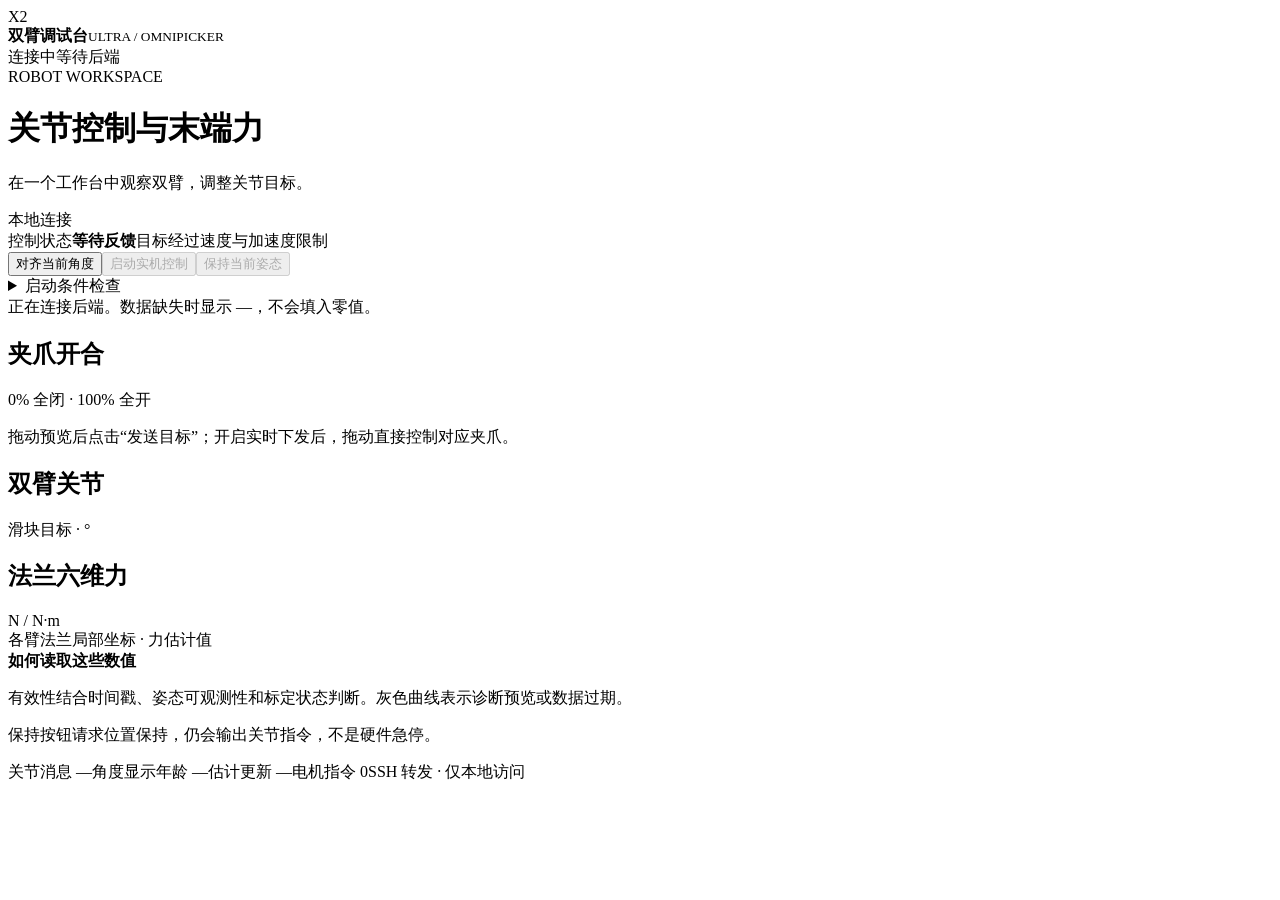
==== x2_kinematics/aimdk_bridge/panel_assets/index.html @ 58e99a2c "Initial source release for X2 Ultra dual-arm web control" ====
<!doctype html>
<html lang="zh-CN"><head><meta charset="utf-8"><meta name="viewport" content="width=device-width,initial-scale=1"><title>X2 · 双臂调试台</title><link rel="stylesheet" href="/styles.css"><script src="/app.js" defer></script></head>
<body>
<header><div class="brand"><span class="logo">X2</span><div><b>双臂调试台</b><small>ULTRA / OMNIPICKER</small></div></div><div class="header-right"><span id="mode" class="pill">连接中</span><span id="connection" class="pill neutral">等待后端</span></div></header>
<main><div class="intro"><div><div class="eyebrow">ROBOT WORKSPACE</div><h1>关节控制与末端力</h1><p>在一个工作台中观察双臂，调整关节目标。</p></div><div class="endpoint"><span class="dot"></span> 本地连接 <code id="endpoint"></code></div></div>
<section class="toolbar"><div><span class="label">控制状态</span><strong id="control-state">等待反馈</strong><span id="limit-note">目标经过速度与加速度限制</span></div><div class="actions"><button id="sync">对齐当前角度</button><button id="arm" class="primary" disabled>启动实机控制</button><button id="hold" class="hold" disabled>保持当前姿态</button></div></section>
<details id="readiness" class="readiness"><summary id="readiness-title">启动条件检查</summary><ul id="startup-checks"></ul></details>
<div id="notice" class="notice">正在连接后端。数据缺失时显示 —，不会填入零值。</div>
<section class="gripper-panel"><div class="section-title"><h2>夹爪开合</h2><span>0% 全闭 · 100% 全开</span></div><div id="grippers" class="gripper-grid"></div><p id="gripper-note" class="gripper-note">拖动预览后点击“发送目标”；开启实时下发后，拖动直接控制对应夹爪。</p></section>
<div class="workspace"><section class="joint-space"><div class="section-title"><h2>双臂关节</h2><span>滑块目标 · °</span></div><div id="arms" class="arm-grid"></div></section>
<aside><div class="section-title"><h2>法兰六维力</h2><span>N / N·m</span></div><div class="force-note">各臂法兰局部坐标 · 力估计值</div><div id="forces"></div><div class="explain"><b>如何读取这些数值</b><p>有效性结合时间戳、姿态可观测性和标定状态判断。灰色曲线表示诊断预览或数据过期。</p><p>保持按钮请求位置保持，仍会输出关节指令，不是硬件急停。</p></div></aside></div>
<footer><span id="feedback-age">关节消息 —</span><span id="display-age">角度显示年龄 —</span><span id="force-age">估计更新 —</span><span id="command-count">电机指令 0</span><span>SSH 转发 · 仅本地访问</span></footer>
</main><div id="toast" role="status"></div></body></html>
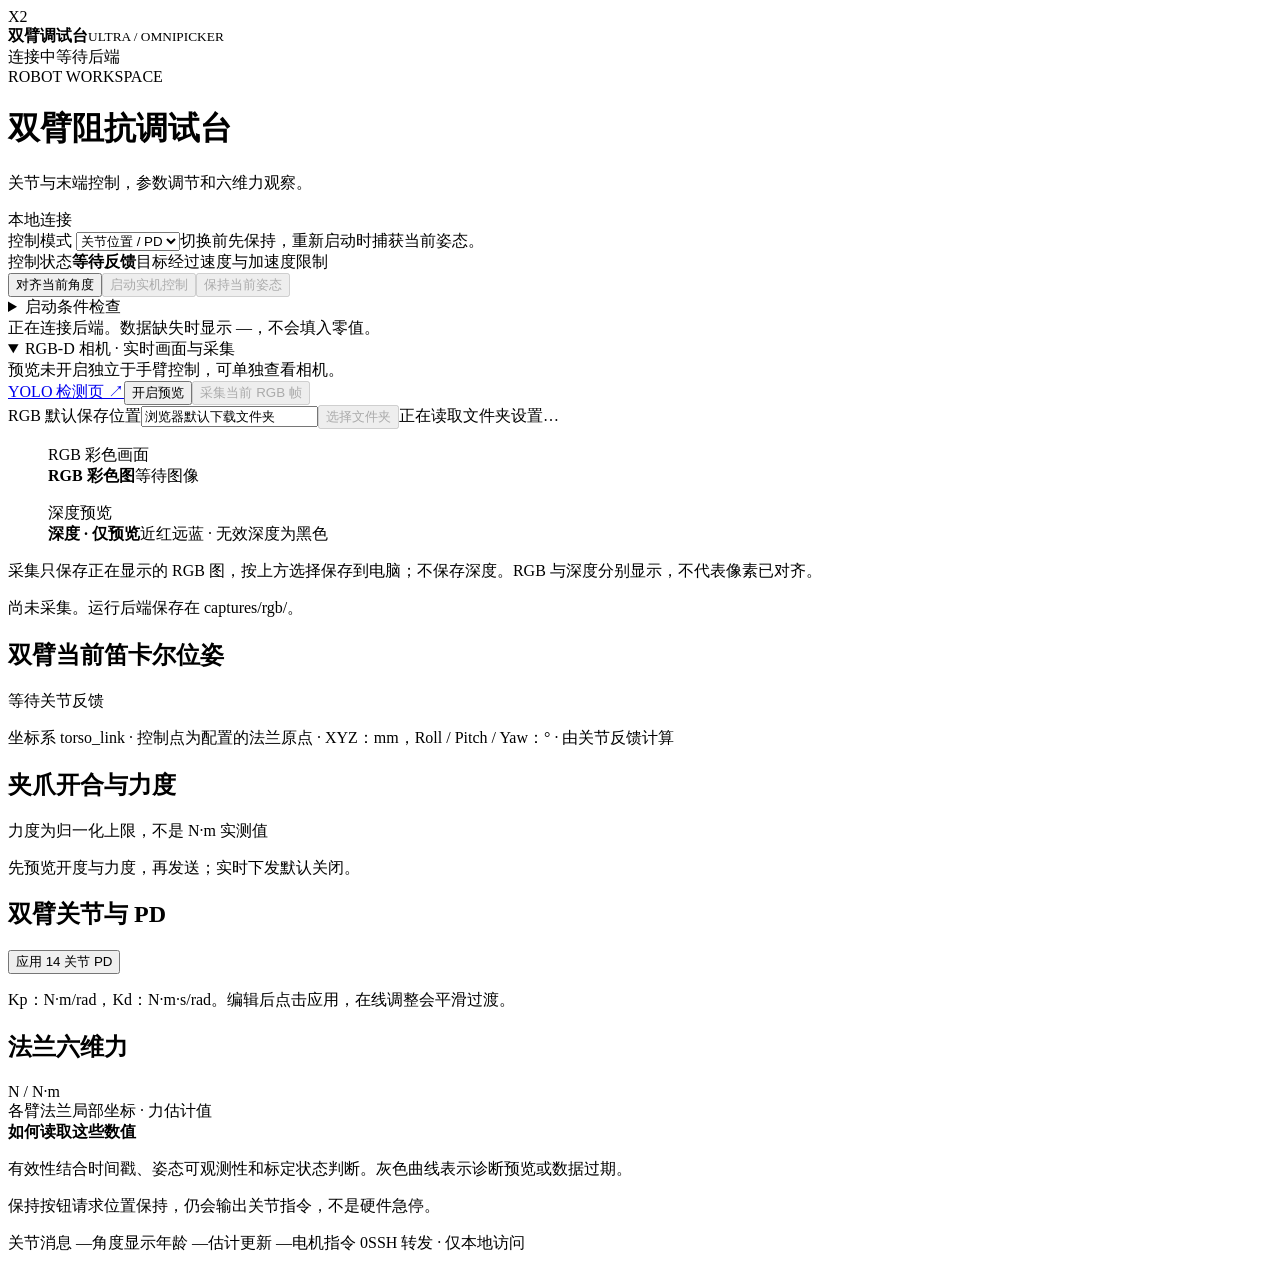
==== commit 3465036e: "Update web control, camera preview, motion policy and usage guide" ====
--- a/x2_kinematics/aimdk_bridge/panel_assets/index.html
+++ b/x2_kinematics/aimdk_bridge/panel_assets/index.html
@@ -1,13 +1,18 @@
 <!doctype html>
-<html lang="zh-CN"><head><meta charset="utf-8"><meta name="viewport" content="width=device-width,initial-scale=1"><title>X2 · 双臂调试台</title><link rel="stylesheet" href="/styles.css"><script src="/app.js" defer></script></head>
+<html lang="zh-CN"><head><meta charset="utf-8"><meta name="viewport" content="width=device-width,initial-scale=1"><title>X2 · 双臂调试台</title><link rel="stylesheet" href="/styles.css"><script src="/app.js" defer></script><script src="/camera.js" defer></script></head>
 <body>
 <header><div class="brand"><span class="logo">X2</span><div><b>双臂调试台</b><small>ULTRA / OMNIPICKER</small></div></div><div class="header-right"><span id="mode" class="pill">连接中</span><span id="connection" class="pill neutral">等待后端</span></div></header>
-<main><div class="intro"><div><div class="eyebrow">ROBOT WORKSPACE</div><h1>关节控制与末端力</h1><p>在一个工作台中观察双臂，调整关节目标。</p></div><div class="endpoint"><span class="dot"></span> 本地连接 <code id="endpoint"></code></div></div>
+<main><div class="intro"><div><div class="eyebrow">ROBOT WORKSPACE</div><h1>双臂阻抗调试台</h1><p>关节与末端控制，参数调节和六维力观察。</p></div><div class="endpoint"><span class="dot"></span> 本地连接 <code id="endpoint"></code></div></div>
+<section class="mode-toolbar"><label for="control-mode">控制模式 <select id="control-mode"><option value="joint">关节位置 / PD</option><option value="cartesian">笛卡尔阻抗</option></select></label><span id="mode-help">切换前先保持，重新启动时捕获当前姿态。</span></section>
 <section class="toolbar"><div><span class="label">控制状态</span><strong id="control-state">等待反馈</strong><span id="limit-note">目标经过速度与加速度限制</span></div><div class="actions"><button id="sync">对齐当前角度</button><button id="arm" class="primary" disabled>启动实机控制</button><button id="hold" class="hold" disabled>保持当前姿态</button></div></section>
+<section id="drag-panel" class="drag-bar" hidden><label class="drag-toggle"><input id="drag-mode" type="checkbox" role="switch" disabled><span>双臂拖拽</span></label><span id="drag-status">启动笛卡尔控制后可开启；关闭时以当前实际位姿建立新的阻抗目标。</span></section>
 <details id="readiness" class="readiness"><summary id="readiness-title">启动条件检查</summary><ul id="startup-checks"></ul></details>
 <div id="notice" class="notice">正在连接后端。数据缺失时显示 —，不会填入零值。</div>
-<section class="gripper-panel"><div class="section-title"><h2>夹爪开合</h2><span>0% 全闭 · 100% 全开</span></div><div id="grippers" class="gripper-grid"></div><p id="gripper-note" class="gripper-note">拖动预览后点击“发送目标”；开启实时下发后，拖动直接控制对应夹爪。</p></section>
-<div class="workspace"><section class="joint-space"><div class="section-title"><h2>双臂关节</h2><span>滑块目标 · °</span></div><div id="arms" class="arm-grid"></div></section>
-<aside><div class="section-title"><h2>法兰六维力</h2><span>N / N·m</span></div><div class="force-note">各臂法兰局部坐标 · 力估计值</div><div id="forces"></div><div class="explain"><b>如何读取这些数值</b><p>有效性结合时间戳、姿态可观测性和标定状态判断。灰色曲线表示诊断预览或数据过期。</p><p>保持按钮请求位置保持，仍会输出关节指令，不是硬件急停。</p></div></aside></div>
+<details class="camera-panel" id="camera-panel" open><summary>RGB-D 相机 · 实时画面与采集</summary><div class="camera-toolbar"><div><span id="camera-source" class="pill neutral">预览未开启</span><span id="camera-status">独立于手臂控制，可单独查看相机。</span></div><div class="actions"><a class="yolo-preview-link" href="http://127.0.0.1:8774/" target="_blank" rel="noopener" title="先在电脑运行 start_yolo_preview.ps1">YOLO 检测页 ↗</a><button id="camera-preview">开启预览</button><button id="camera-capture" class="primary" disabled>采集当前 RGB 帧</button></div></div><div class="camera-folder-row"><label for="camera-folder-name">RGB 默认保存位置</label><input id="camera-folder-name" type="text" readonly value="浏览器默认下载文件夹" aria-label="RGB 默认保存文件夹"><button id="camera-folder-pick" disabled>选择文件夹</button><button id="camera-folder-clear" hidden>改用浏览器下载</button><span id="camera-folder-status">正在读取文件夹设置…</span></div><div class="camera-grid"><figure><div class="camera-stage"><span id="camera-rgb-placeholder">RGB 彩色画面</span><img id="camera-rgb" alt="RGB-D 相机彩色画面" hidden></div><figcaption><b>RGB 彩色图</b><span id="camera-rgb-meta">等待图像</span></figcaption></figure><figure><div class="camera-stage"><span id="camera-depth-placeholder">深度预览</span><img id="camera-depth" alt="RGB-D 相机深度伪彩色预览" hidden></div><figcaption><b>深度 · 仅预览</b><span id="camera-depth-meta">近红远蓝 · 无效深度为黑色</span></figcaption></figure></div><p class="camera-note">采集只保存正在显示的 RGB 图，按上方选择保存到电脑；不保存深度。RGB 与深度分别显示，不代表像素已对齐。</p><div id="camera-capture-result" class="camera-result" role="status">尚未采集。运行后端保存在 captures/rgb/。</div></details>
+<section class="pose-panel"><div class="section-title"><h2>双臂当前笛卡尔位姿</h2><span id="pose-status">等待关节反馈</span></div><p class="tuning-note">坐标系 torso_link · 控制点为配置的法兰原点 · XYZ：mm，Roll / Pitch / Yaw：° · 由关节反馈计算</p><div id="current-poses" class="arm-grid"></div></section>
+<section class="gripper-panel"><div class="section-title"><h2>夹爪开合与力度</h2><span>力度为归一化上限，不是 N·m 实测值</span></div><div id="grippers" class="gripper-grid"></div><p id="gripper-note" class="gripper-note">先预览开度与力度，再发送；实时下发默认关闭。</p></section>
+<div class="workspace"><div class="joint-space"><section id="joint-section"><div class="section-title"><h2>双臂关节与 PD</h2><button id="apply-pd">应用 14 关节 PD</button></div><p class="tuning-note" id="pd-status">Kp：N·m/rad，Kd：N·m·s/rad。编辑后点击应用，在线调整会平滑过渡。</p><div id="arms" class="arm-grid"></div></section>
+<section id="cartesian-panel" hidden><div class="section-title"><h2>笛卡尔阻抗</h2><button id="apply-cartesian-gains">应用末端 K / D</button></div><p class="tuning-note">启动时将当前实际位姿设为目标；滑条的零增量代表这个实际位姿。ΔXYZ 和旋转向量 ΔRxRyRz 使用捕获时的法兰局部系。</p><div class="rebase-bar"><button id="cartesian-rebase" disabled>以当前实际位姿为新起点</button><span>重新捕获后增量归零，保持当前控制模式。</span></div><p id="cartesian-status" class="tuning-note">未启动时，目标位姿跟随当前反馈预览。</p><div id="cartesian-arms" class="arm-grid"></div><p class="tuning-note">平移 K：N/m，D：N·s/m；旋转 K：N·m/rad，D：N·m·s/rad。关节 Kp=0，保留关节阻尼。</p></section></div>
+<aside><div class="section-title"><h2>法兰六维力</h2><span>N / N·m</span></div><div class="force-note">各臂法兰局部坐标 · 力估计值</div><div id="forces"></div><div class="explain"><b>如何读取这些数值</b><p>有效性结合时间戳、姿态可观测性和标定状态判断。灰色曲线表示诊断预览或数据过期。</p><p id="hold-explanation">保持按钮请求位置保持，仍会输出关节指令，不是硬件急停。</p></div></aside></div>
 <footer><span id="feedback-age">关节消息 —</span><span id="display-age">角度显示年龄 —</span><span id="force-age">估计更新 —</span><span id="command-count">电机指令 0</span><span>SSH 转发 · 仅本地访问</span></footer>
 </main><div id="toast" role="status"></div></body></html>
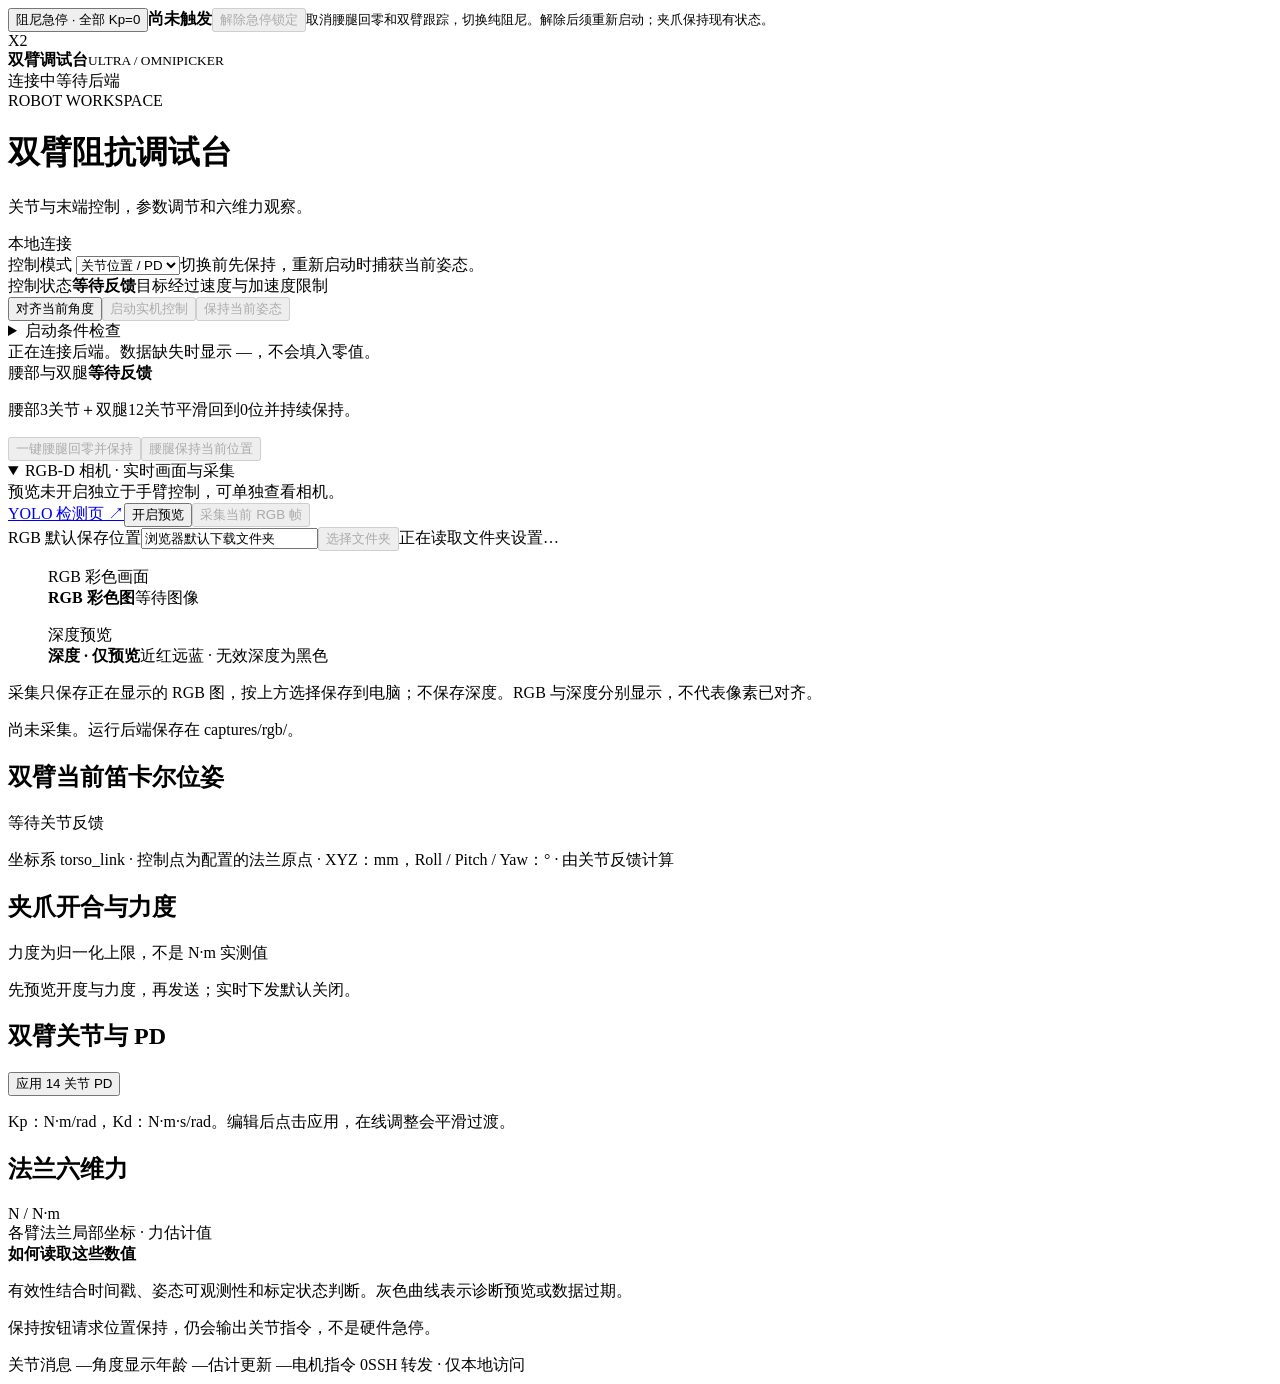
==== commit 07974135: "Update X2 web panel with body zeroing and damping stop" ====
--- a/x2_kinematics/aimdk_bridge/panel_assets/index.html
+++ b/x2_kinematics/aimdk_bridge/panel_assets/index.html
@@ -1,6 +1,7 @@
 <!doctype html>
 <html lang="zh-CN"><head><meta charset="utf-8"><meta name="viewport" content="width=device-width,initial-scale=1"><title>X2 · 双臂调试台</title><link rel="stylesheet" href="/styles.css"><script src="/app.js" defer></script><script src="/camera.js" defer></script></head>
 <body>
+<section class="emergency-bar"><button id="emergency-stop" type="button">阻尼急停 · 全部 Kp=0</button><strong id="emergency-status">尚未触发</strong><button id="emergency-reset" type="button" disabled>解除急停锁定</button><small>取消腰腿回零和双臂跟踪，切换纯阻尼。解除后须重新启动；夹爪保持现有状态。</small></section>
 <header><div class="brand"><span class="logo">X2</span><div><b>双臂调试台</b><small>ULTRA / OMNIPICKER</small></div></div><div class="header-right"><span id="mode" class="pill">连接中</span><span id="connection" class="pill neutral">等待后端</span></div></header>
 <main><div class="intro"><div><div class="eyebrow">ROBOT WORKSPACE</div><h1>双臂阻抗调试台</h1><p>关节与末端控制，参数调节和六维力观察。</p></div><div class="endpoint"><span class="dot"></span> 本地连接 <code id="endpoint"></code></div></div>
 <section class="mode-toolbar"><label for="control-mode">控制模式 <select id="control-mode"><option value="joint">关节位置 / PD</option><option value="cartesian">笛卡尔阻抗</option></select></label><span id="mode-help">切换前先保持，重新启动时捕获当前姿态。</span></section>
@@ -8,6 +9,7 @@
 <section id="drag-panel" class="drag-bar" hidden><label class="drag-toggle"><input id="drag-mode" type="checkbox" role="switch" disabled><span>双臂拖拽</span></label><span id="drag-status">启动笛卡尔控制后可开启；关闭时以当前实际位姿建立新的阻抗目标。</span></section>
 <details id="readiness" class="readiness"><summary id="readiness-title">启动条件检查</summary><ul id="startup-checks"></ul></details>
 <div id="notice" class="notice">正在连接后端。数据缺失时显示 —，不会填入零值。</div>
+<section class="toolbar"><div><span class="label">腰部与双腿</span><strong id="body-state">等待反馈</strong><p>腰部3关节＋双腿12关节平滑回到0位并持续保持。</p></div><div class="actions"><button id="body-zero" class="primary" disabled>一键腰腿回零并保持</button><button id="body-hold" class="hold" disabled>腰腿保持当前位置</button></div></section>
 <details class="camera-panel" id="camera-panel" open><summary>RGB-D 相机 · 实时画面与采集</summary><div class="camera-toolbar"><div><span id="camera-source" class="pill neutral">预览未开启</span><span id="camera-status">独立于手臂控制，可单独查看相机。</span></div><div class="actions"><a class="yolo-preview-link" href="http://127.0.0.1:8774/" target="_blank" rel="noopener" title="先在电脑运行 start_yolo_preview.ps1">YOLO 检测页 ↗</a><button id="camera-preview">开启预览</button><button id="camera-capture" class="primary" disabled>采集当前 RGB 帧</button></div></div><div class="camera-folder-row"><label for="camera-folder-name">RGB 默认保存位置</label><input id="camera-folder-name" type="text" readonly value="浏览器默认下载文件夹" aria-label="RGB 默认保存文件夹"><button id="camera-folder-pick" disabled>选择文件夹</button><button id="camera-folder-clear" hidden>改用浏览器下载</button><span id="camera-folder-status">正在读取文件夹设置…</span></div><div class="camera-grid"><figure><div class="camera-stage"><span id="camera-rgb-placeholder">RGB 彩色画面</span><img id="camera-rgb" alt="RGB-D 相机彩色画面" hidden></div><figcaption><b>RGB 彩色图</b><span id="camera-rgb-meta">等待图像</span></figcaption></figure><figure><div class="camera-stage"><span id="camera-depth-placeholder">深度预览</span><img id="camera-depth" alt="RGB-D 相机深度伪彩色预览" hidden></div><figcaption><b>深度 · 仅预览</b><span id="camera-depth-meta">近红远蓝 · 无效深度为黑色</span></figcaption></figure></div><p class="camera-note">采集只保存正在显示的 RGB 图，按上方选择保存到电脑；不保存深度。RGB 与深度分别显示，不代表像素已对齐。</p><div id="camera-capture-result" class="camera-result" role="status">尚未采集。运行后端保存在 captures/rgb/。</div></details>
 <section class="pose-panel"><div class="section-title"><h2>双臂当前笛卡尔位姿</h2><span id="pose-status">等待关节反馈</span></div><p class="tuning-note">坐标系 torso_link · 控制点为配置的法兰原点 · XYZ：mm，Roll / Pitch / Yaw：° · 由关节反馈计算</p><div id="current-poses" class="arm-grid"></div></section>
 <section class="gripper-panel"><div class="section-title"><h2>夹爪开合与力度</h2><span>力度为归一化上限，不是 N·m 实测值</span></div><div id="grippers" class="gripper-grid"></div><p id="gripper-note" class="gripper-note">先预览开度与力度，再发送；实时下发默认关闭。</p></section>
